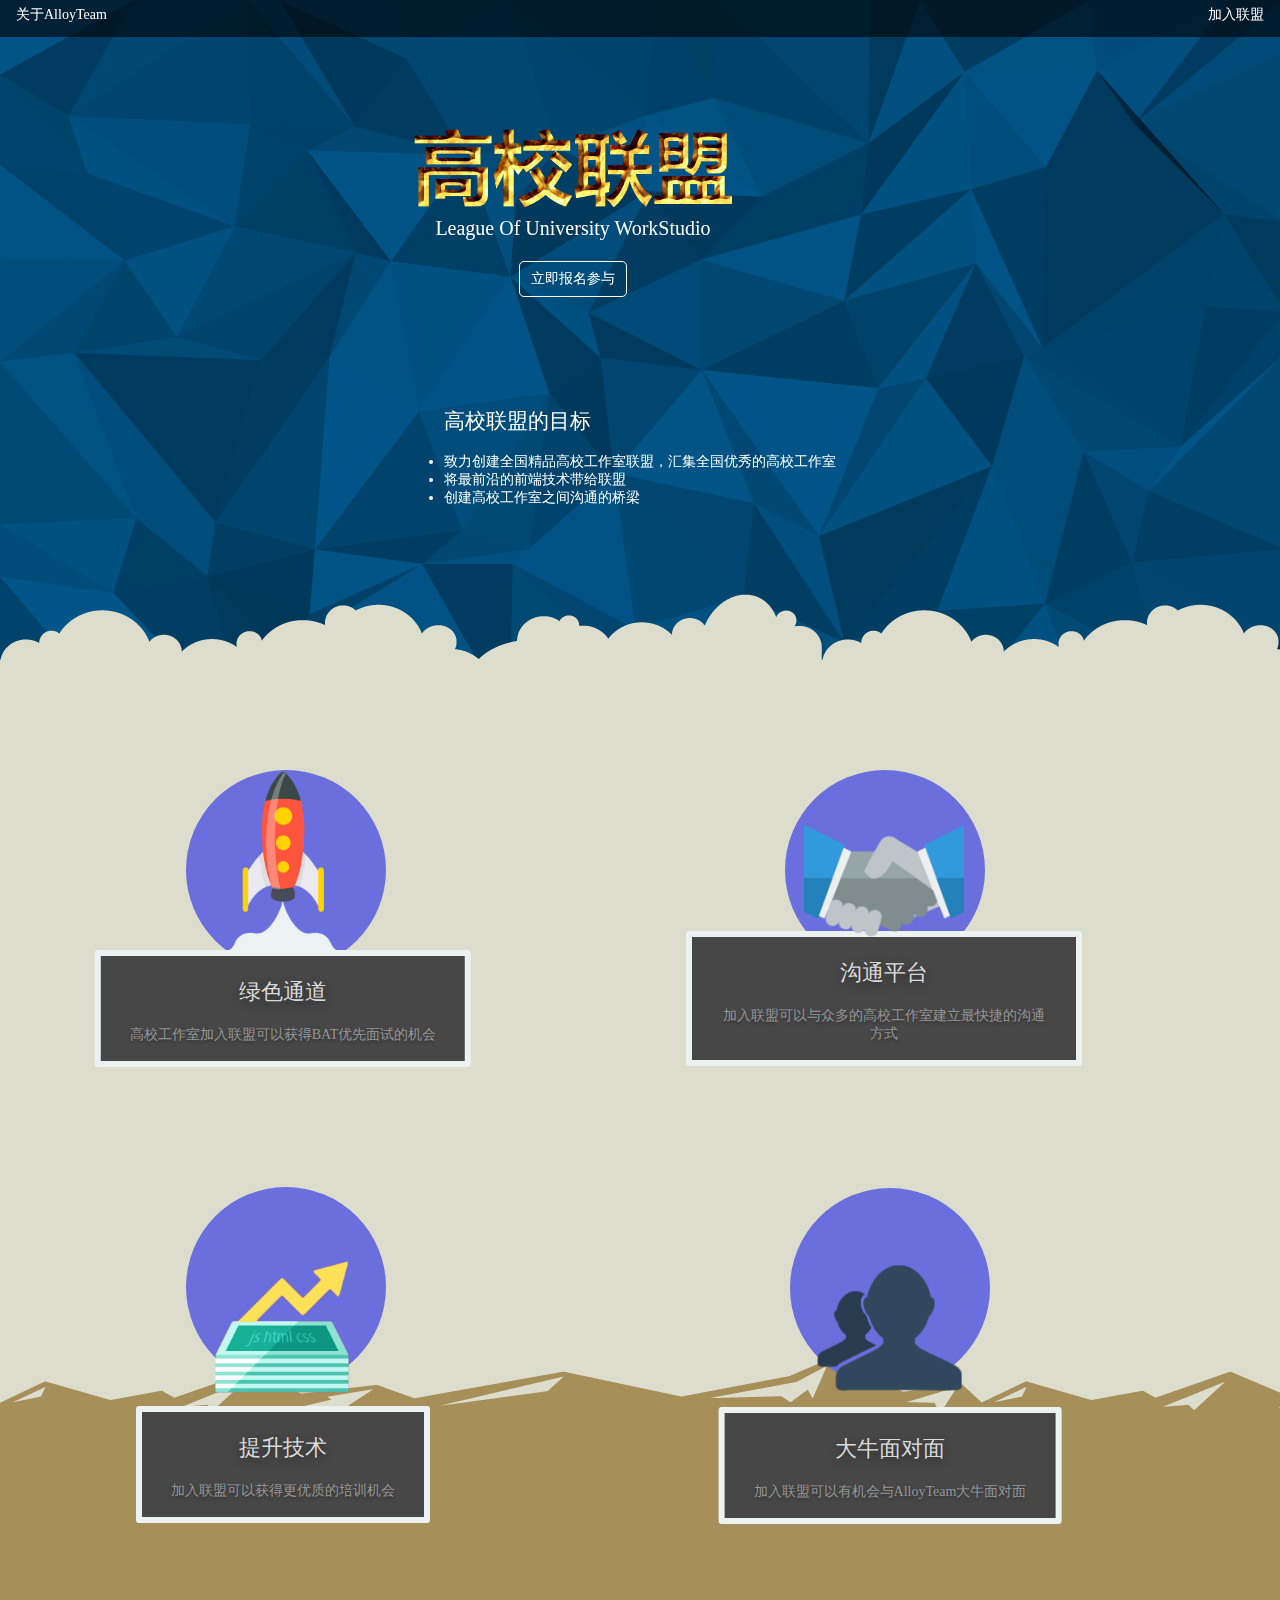
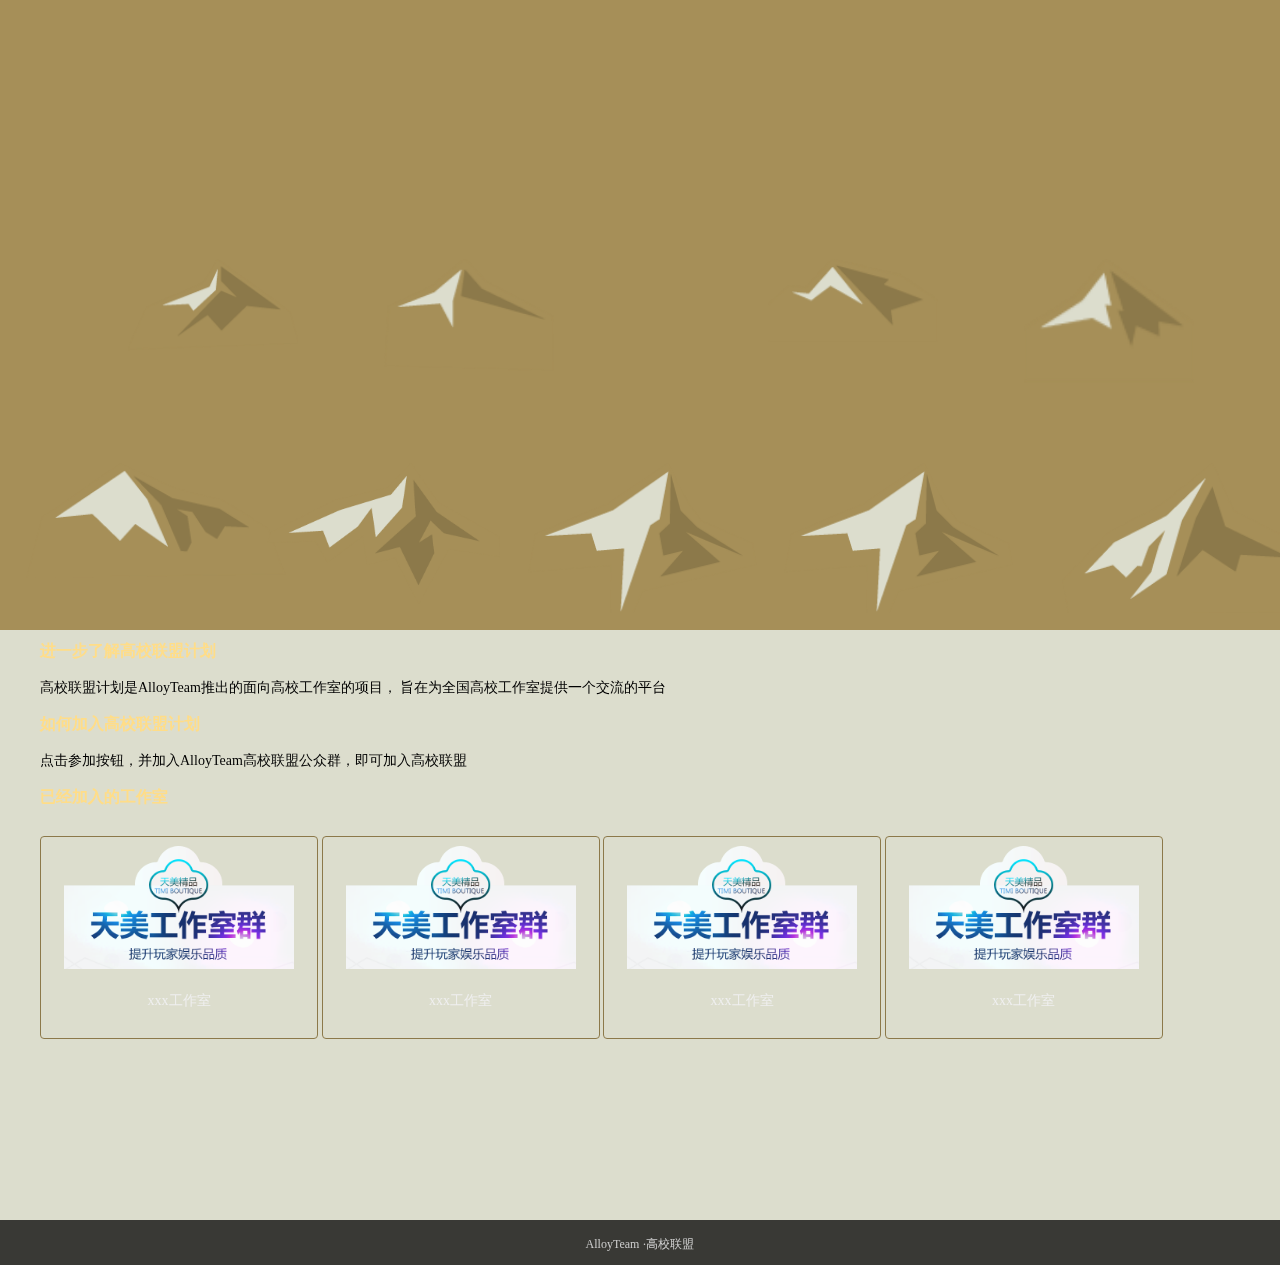
==== assembly/index.html @ a8249c5b "fix" ====
<!DOCTYPE HTML>
<html lang="en">
<head>
	<meta charset="UTF-8">
	<title></title>
  <link media="all" rel="stylesheet" href="index.css" type="text/css" />
</head>
<body>

<section class="layer layer1" id="layer1">
  <div class="sky" id="bg">
      <div class="cloud"></div>
  </div>

  <div class="blank">
  </div>

  <div class="moutain">
      <div class="moutain_header"></div>
  </div>
</section>

<section class="layer layer2" id="layer2">
  <div class="cloudWrapper">
    <div class="littlecloud item1"></div>
    <div class="littlecloud item2"></div>
    <div class="littlecloud item3"></div>
    <div class="littlecloud item4"></div>
    <div class="littlecloud item5"></div>
    <div class="littlecloud item6"></div>
  </div>
  
  <div class="rockectBg hor-center"></div>
  <div class="rockectBg commucationBg hor-center"></div>
  <div class="rockectBg enchanceBg hor-center"></div>
  <div class="rockectBg face2faceBg hor-center"></div>

  <div class="smallmoutain">
    <div class="moutainitem"></div>
    <div class="moutainitem item1"></div>
    <div class="moutainitem item2"></div>
    <div class="moutainitem item3"></div>
  </div>
 
</section>

<section class="layer layer3" id="layer3">
  <nav>
    <li class="left">关于AlloyTeam</li>
    <li class="right">加入联盟</li>
  </nav>

  <div class="main hor-center">
    <h1>
      <img class="logo" src="img/league.png" alt="" />
    </h1>
      <p class="sub">League Of University WorkStudio</p>

      <div class="join">
        <div class="btn">立即报名参与</div>
      </div>
  </div>

  <div class="benifit">
    

  </div>

  <div class="rockect hor-center">
    <span class="rockectItem"></span>

    <div class="withdraw">
       <h2>绿色通道</h2>

        <p class="subintro">
        高校工作室加入联盟可以获得BAT优先面试的机会
        </p>
    </div>

  </div>

  <div class="rockect hor-center commucation">
    <span class="rockectItem"></span>

    <div class="withdraw">
       <h2>沟通平台</h2>

        <p class="subintro">
        加入联盟可以与众多的高校工作室建立最快捷的沟通方式
        </p>
    </div>

  </div>

  <div class="rockect hor-center enchance">
    <span class="rockectItem"></span>

    <div class="withdraw">
       <h2>提升技术</h2>

        <p class="subintro">
        加入联盟可以获得更优质的培训机会
        </p>
    </div>

  </div>

  <div class="rockect hor-center face2face">
    <span class="rockectItem"></span>

    <div class="withdraw">
       <h2>大牛面对面</h2>

        <p class="subintro">
        加入联盟可以有机会与AlloyTeam大牛面对面
        </p>
    </div>

  </div>

  <div class="plainIntro hor-center">
    <h2>
      高校联盟的目标
    </h2>

    <p>
      <li>
        致力创建全国精品高校工作室联盟，汇集全国优秀的高校工作室
      </li>

      <li>
        将最前沿的前端技术带给联盟
      </li>

      <li>
        创建高校工作室之间沟通的桥梁
      </li>
      
    </p>
      

  </div>

 <div class="smallmoutain smallmoutain2">
    <div class="moutainitem item5"></div>
    <div class="moutainitem item6"></div>
    <div class="moutainitem item7"></div>
    <div class="moutainitem item8"></div>
    <div class="moutainitem item9"></div>
  </div>

  <div class="intro hor-center">
    <h3>进一步了解高校联盟计划</h3>
    <p>高校联盟计划是AlloyTeam推出的面向高校工作室的项目， 旨在为全国高校工作室提供一个交流的平台</p>

    <h3>如何加入高校联盟计划</h3>
    <p>点击参加按钮，并加入AlloyTeam高校联盟公众群，即可加入高校联盟</p>

     <div class="joined">
      <h3>已经加入的工作室</h3>

      <ul>
        <li class="joinedItem">
          <img src="img/timi.png" alt="" />
          <h4>xxx工作室</h4>
        </li>


         <li class="joinedItem">
          <img src="img/timi.png" alt="" />
          <h4>xxx工作室</h4>
        </li>

         <li class="joinedItem">
          <img src="img/timi.png" alt="" />
          <h4>xxx工作室</h4>
        </li>

         <li class="joinedItem">
          <img src="img/timi.png" alt="" />
          <h4>xxx工作室</h4>
        </li>
      </ul>
    </div>
  </div>


<footer>
AlloyTeam ·高校联盟
</footer>

 
</section>

<div class="mask" id="mask"></div>
<script type="text/javascript" src="index.js"></script>
</body>
</html>
---- assembly/index.css ----
section.layer.layer1 {}

.sky {
    background: rgb(0, 85, 136);
    height: 660px;
    position: relative;
}

.cloud {
    background: url(img/cloud.png) repeat-x;
    width: 100%;
    height: 100px;
    position: absolute;
    bottom: -34px;
}

body {
    background: #dcddcd;
    margin: 0;
    padding: 0;
    font-family: Microsoft Yahei;
    font-size: 14px;
    overflow: auto;
}

.blank {
    height: 760px;
}

.moutain {
    background: #a68f58;
    height: 810px;
    position: relative;
}

.moutain_header {
    background: url(img/moutain.png) repeat-x;
    height: 200px;
    position: absolute;
    top: -77px;
    width: 100%;
}

.littlecloud {
    background: url(img/littlecloud.png) no-repeat;
    width: 100px;
    height: 100px;
    background-size: 100%;
    position: absolute;
    /* top: 803px; */
    left: 111px;
}

section.layer {
    position: fixed;
    top: 0;
    width: 100%;
    transition: transform ease-out 1.2s;
}

nav {
    list-style: none;
    background: rgba(0, 0, 0, 0.6);
    height: 37px;
}

nav li {
    display: inline-block;
    color: white;
    padding: 6px 16px;
}

nav li.left {
    float: left;
}

nav li.right {
    float: right;
}

.main h1 {
    clear: both;
    text-align: center;
    font-size: 72px;
    font-weight: normal;
    color: white;
    margin: 0;
    margin-top: 261px;
}

.benifit li {
    text-align: center;
    font-size: 24px;
    color: #fff;
    height: 164px;
}

.benifit {
    margin-top: 571px;
}

img {}

img.logo {
    width: 320px;
}

p.sub {
    text-align: center;
    color: #fff;
    font-size: 20px;
    margin: 0;
    margin-top: -8px;
    font-weight: 100;
}

.join {
    text-align: center;
    margin-top: 21px;
}

.btn {
    display: inline-block;
    border: 1px solid #fff;
    border-radius: 5px;
    color: #fff;
    padding: 8px 11px;
    cursor: pointer;
}

.rockectBg {
    background: rgb(107,111, 222);
    width: 200px;
    height: 200px;
    border-radius: 50%;
    position: absolute;
    top: 770px;
    margin-left: -354px;
}

.hor-center {
    left: 50%;
    transform: translate(-50%, 0);
}

span.rockectItem {
    display: inline-block;
    width: 200px;
    height: 200px;
    background: url(img/rockect.png) no-repeat;
    background-size: 100%;
}

.rockect {
    position: absolute;
    top: 771px;
    text-align: center;
    margin-left: -357px;
}

.withdraw {
    border: 6px solid #ecf1f2;
    padding: 3px 29px;
    background: rgb(71, 71, 71);
    margin-top: -25px;
    border-radius: 3px;
    position: relative;
    z-index: 11;
}

p.subintro {
    color: #969696;
    text-shadow: 0px 2px 3px #333333;
}

.withdraw h2 {
    font-weight: normal;
    font-size: 22px;
    color: #dadada;
    text-shadow: 0px 3px 8px #2a2a2a;
}

.rockect.commucation {
    /* top: 1280px; */
    margin-left: 244px;
}

.rockect.enchance {
    top: 1227px;
}

.rockect.face2face {
    top: 1228px;
    margin-left: 250px;
}

.rockectBg.commucationBg {
    /* top: 1201px; */
    margin-left: 245px;
}

.rockectBg.enchanceBg {
    top: 1187px;
}

.rockectBg.face2faceBg {
    top: 1188px;
    margin-left: 250px;
}

.rockect.commucation .rockectItem {
    background-image: url(img/handshake.png);
    background-size: 80%;
    background-position: center 72px;
    position: relative;
    z-index: 1111;
    margin-top: -19px;
}

.enchance span.rockectItem {
    background-image: url(img/increase.png);
    background-size: 75%;
    background-position: center center;
}

.face2face .rockectItem {
    background-image: url(img/face2face.png);
    background-size: 72%;
    background-position: center;
}

.hide {
    display: none;
}

.moutainitem {
    width: 170px;
    height: 150px;
    background: url(img/moutain/1.png) no-repeat;
    position: absolute;
    left: 10%;
    background-size: 100%;
}

.smallmoutain {
    position: absolute;
    top: 1859px;
    width: 100%;
}

.moutainitem.item1 {
    left: 30%;
    background-image: url(img/moutain/2.png);
}

.moutainitem.item1 {}

.moutainitem.item2 {.moutainitem.item1 {
    left: 290px;
    background-image: url(img/moutain/2.png);  }
    background-image: u;
    left: 60%;
    background-image: url(img/moutain/3.png);
}

.moutainitem.item3 {
    background-image: url(img/moutain/4.png);
    left: 80%;
}

.smallmoutain2 {
    top: 2063px;
}

.moutainitem.item5{
    background-image: url(img/moutain/5.png);
    left: 2%;
}

.moutainitem.item6{
    background-image: url(img/moutain/6.png);
    left: 19%;
}

.moutainitem.item7{
    background-image: url(img/moutain/7.png);
    left: 40%;
}
.moutainitem.item8{
    background-image: url(img/moutain/8.png);
    left: 60%;
}
.moutainitem.item9{
    background-image: url(img/moutain/9.png);
    left: 83%;
}


.intro {
    position: absolute;
    top: 2202px;
    padding: 22px 72px;
    width: 1200px;
}

.intro h3 {
    color: #ffdd88;
}

.joined {
}

.joinedItem img {
    width: 230px;
}

li.joinedItem {
    list-style: none;
    text-align: center;
    display: inline-block;
    margin-top: 12px;
    border: 1px solid #8c794a;
    padding: 9px 23px;
    border-radius: 4px;
}

.joinedItem h4 {
    color: #efefef;
    font-weight: normal;
}

.joined ul {
    margin: 0;
    padding: 0;
}

footer {
    background: rgba(0, 0, 0, 0.74);
    height: 49px;
    width: 100%;
    bottom: 0;
    position: absolute;
    top: 2820px;
    text-align: center;
    line-height: 49px;
    color: #cccccc;
    font-size: 12px;
}

section#layer3 {
    /* position: absolute; */
}

.layer1,.layer2{
}


html,body {
    height: 100%;
}
.mask{position: absolute;top: 0;height: 2865px;width: 100%;z-index: -1;}


.cloudWrapper {
    top: 699px;
    position: absolute;
    left: 0;
    width: 100%;
    display: none;
}

.littlecloud.item2 {
    width: 134px;
    left: 332px;
}

.littlecloud.item3 {
    left: 48%;
    width: 120px;
}

.plainIntro {
    position: absolute;
    top: 390px;
    color: #fff;
}

.plainIntro {}

.main {
    position: absolute;
    top: -132px;
    margin-left: -67px;
}

.plainIntro h2 {
    font-weight: normal;
}

.smallmoutain2 .smallmoutain {}

.smallmoutain2 .moutainitem {
    width: 260px;
}
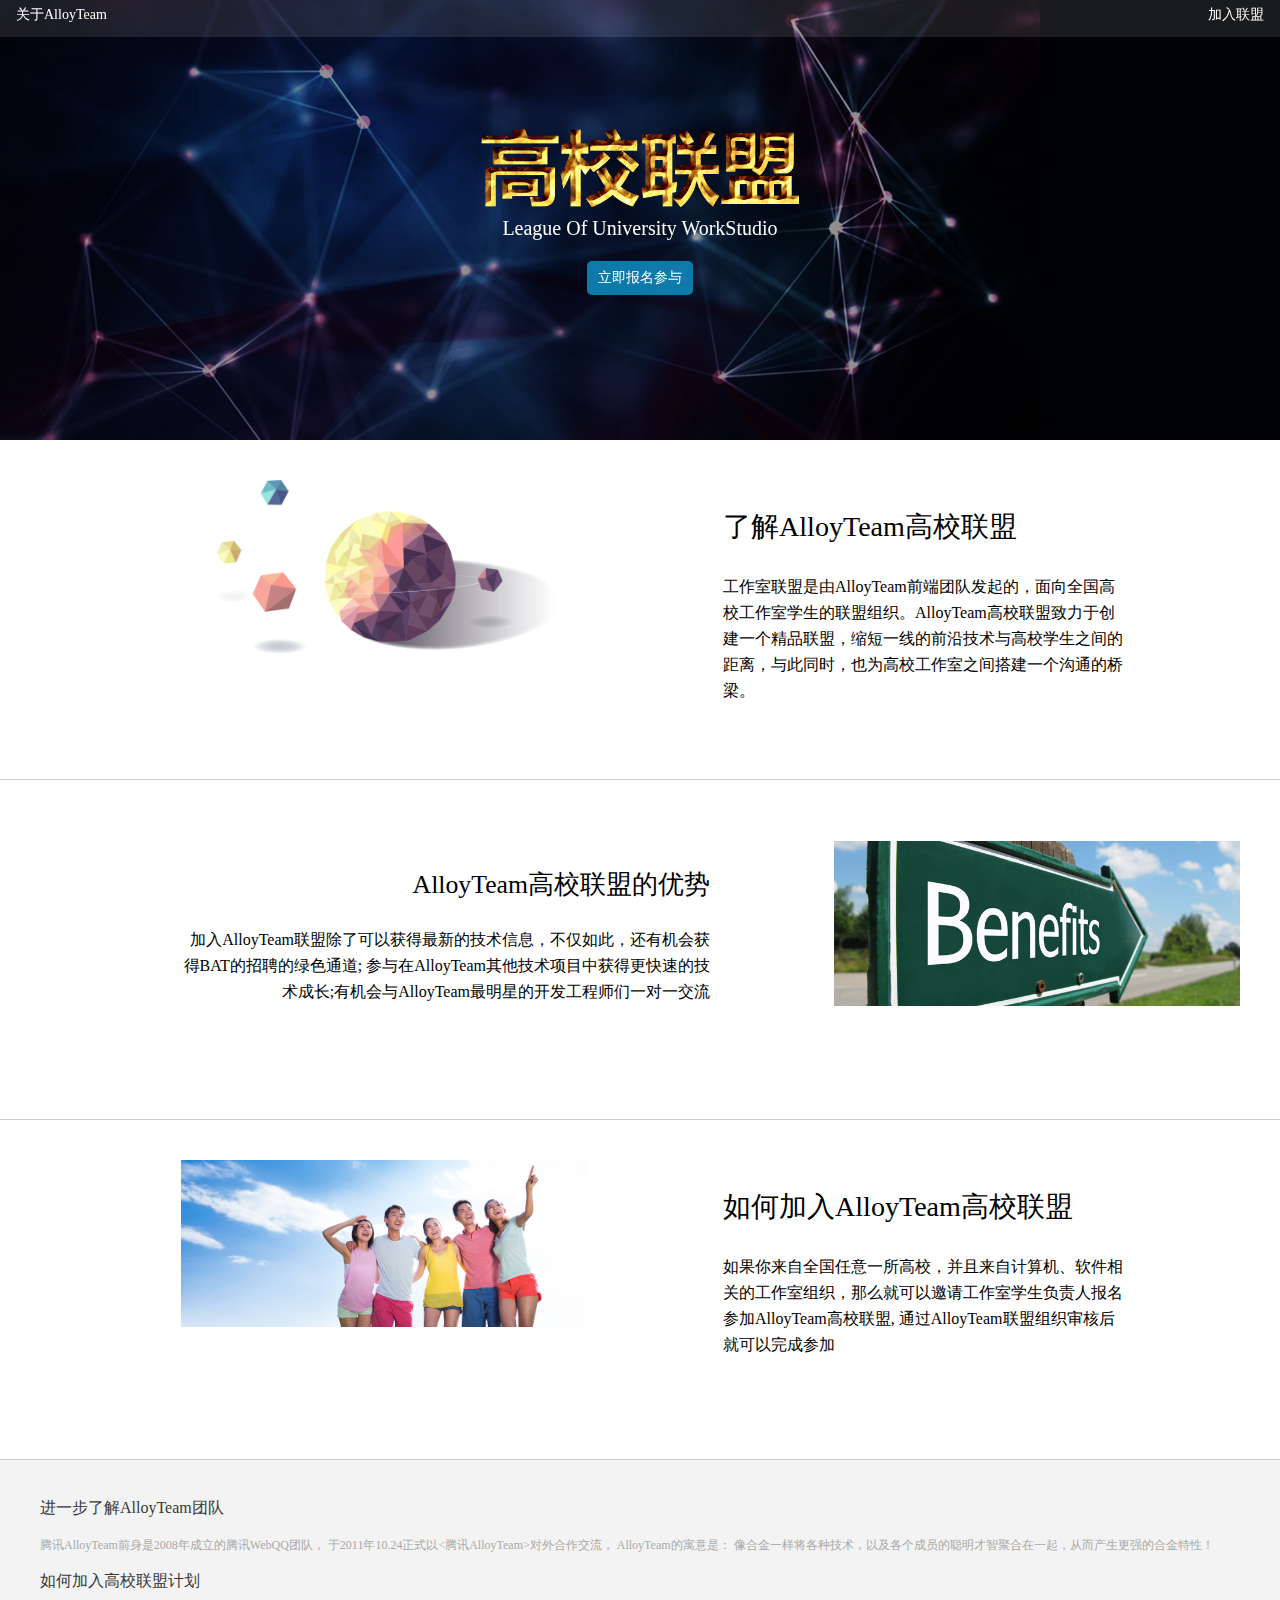
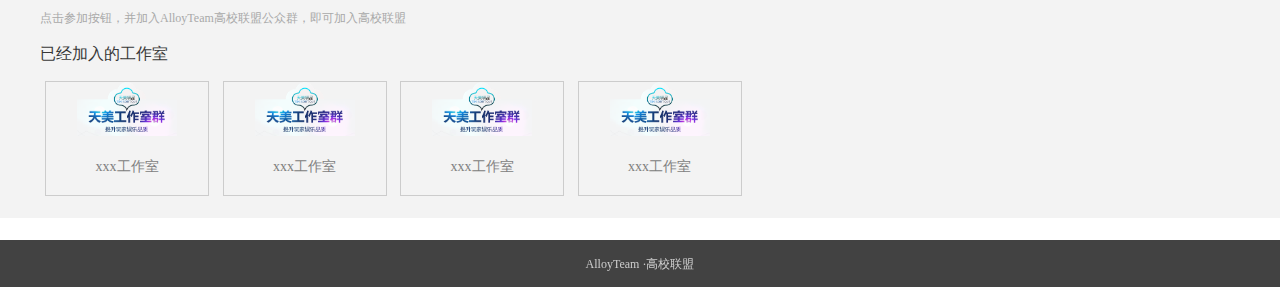
==== commit 76a0a786: "add" ====
--- a/assembly/index.html
+++ b/assembly/index.html
@@ -57,14 +57,61 @@
       <p class="sub">League Of University WorkStudio</p>
 
       <div class="join">
-        <div class="btn">立即报名参与</div>
+        <div class="btn" id="joinBtn">立即报名参与</div>
       </div>
   </div>
 
   <div class="benifit">
-    
-
-  </div>
+        <li>
+          <div class="wrapper">
+              <div class="left">
+                <img src="img/motion.png" alt="" />
+              </div>
+
+              <div class="left">
+                <h3>了解AlloyTeam高校联盟</h3>
+
+                <div class="subintro">
+      工作室联盟是由AlloyTeam前端团队发起的，面向全国高校工作室学生的联盟组织。AlloyTeam高校联盟致力于创建一个精品联盟，缩短一线的前沿技术与高校学生之间的距离，与此同时，也为高校工作室之间搭建一个沟通的桥梁。
+                </div>
+              </div>
+          </div>
+        </li>
+
+        <li>
+          <div class="wrapper">
+              <div class="right">
+                <img src="img/benefits.jpg" alt="" />
+              </div>
+
+              <div class="right">
+                <h3>AlloyTeam高校联盟的优势</h3>
+
+                <div class="subintro">
+                  加入AlloyTeam联盟除了可以获得最新的技术信息，不仅如此，还有机会获得BAT的招聘的绿色通道; 参与在AlloyTeam其他技术项目中获得更快速的技术成长;有机会与AlloyTeam最明星的开发工程师们一对一交流
+                </div>
+              </div>
+          </div>
+        </li>
+
+
+        <li>
+          <div class="wrapper">
+              <div class="left">
+                <img src="img/join.jpg" alt="" />
+              </div>
+
+              <div class="left">
+                <h3>如何加入AlloyTeam高校联盟</h3>
+
+                <div class="subintro">
+                  如果你来自全国任意一所高校，并且来自计算机、软件相关的工作室组织，那么就可以邀请工作室学生负责人报名参加AlloyTeam高校联盟, 通过AlloyTeam联盟组织审核后就可以完成参加
+                </div>
+              </div>
+          </div>
+        </li>
+  </div>
+
 
   <div class="rockect hor-center">
     <span class="rockectItem"></span>
@@ -150,37 +197,44 @@
   </div>
 
   <div class="intro hor-center">
-    <h3>进一步了解高校联盟计划</h3>
-    <p>高校联盟计划是AlloyTeam推出的面向高校工作室的项目， 旨在为全国高校工作室提供一个交流的平台</p>
-
-    <h3>如何加入高校联盟计划</h3>
-    <p>点击参加按钮，并加入AlloyTeam高校联盟公众群，即可加入高校联盟</p>
-
-     <div class="joined">
-      <h3>已经加入的工作室</h3>
-
-      <ul>
-        <li class="joinedItem">
-          <img src="img/timi.png" alt="" />
-          <h4>xxx工作室</h4>
-        </li>
-
-
-         <li class="joinedItem">
-          <img src="img/timi.png" alt="" />
-          <h4>xxx工作室</h4>
-        </li>
-
-         <li class="joinedItem">
-          <img src="img/timi.png" alt="" />
-          <h4>xxx工作室</h4>
-        </li>
-
-         <li class="joinedItem">
-          <img src="img/timi.png" alt="" />
-          <h4>xxx工作室</h4>
-        </li>
-      </ul>
+    <div class="wrapper">
+        <h3>进一步了解AlloyTeam团队</h3>
+        <p>
+腾讯AlloyTeam前身是2008年成立的腾讯WebQQ团队，
+于2011年10.24正式以<腾讯AlloyTeam>对外合作交流，
+AlloyTeam的寓意是：
+像合金一样将各种技术，以及各个成员的聪明才智聚合在一起，从而产生更强的合金特性！
+        </p>
+
+        <h3>如何加入高校联盟计划</h3>
+        <p>点击参加按钮，并加入AlloyTeam高校联盟公众群，即可加入高校联盟</p>
+
+         <div class="joined">
+          <h3>已经加入的工作室</h3>
+
+          <ul>
+            <li class="joinedItem">
+              <img src="img/timi.png" alt="" />
+              <h4>xxx工作室</h4>
+            </li>
+
+
+             <li class="joinedItem">
+              <img src="img/timi.png" alt="" />
+              <h4>xxx工作室</h4>
+            </li>
+
+             <li class="joinedItem">
+              <img src="img/timi.png" alt="" />
+              <h4>xxx工作室</h4>
+            </li>
+
+             <li class="joinedItem">
+              <img src="img/timi.png" alt="" />
+              <h4>xxx工作室</h4>
+            </li>
+          </ul>
+        </div>
     </div>
   </div>
 
@@ -192,7 +246,79 @@
  
 </section>
 
+
 <div class="mask" id="mask"></div>
+
+<div class="dialog" id="dialog" style="display:none">
+  <div class="dialogHeader"></div>
+  <div class="dialogContent">
+    <h2>加入高校联盟</h2>
+    <div class="form">
+      <li>
+        <div class="label">工作室名称</div>
+
+        <div class="text">
+          <input type="" />
+        </div>
+      </li>
+
+      <li>
+        <div class="label">所属高校</div>
+
+        <div class="text">
+          <input type="" />
+        </div>
+      </li>
+
+      <li>
+       <div class="label">负责人</div>
+
+        <div class="text">
+          <input type="" />
+        </div>
+     
+      </li>
+
+      <li>
+       <div class="label">联系手机</div>
+
+        <div class="text">
+          <input type="" />
+        </div>
+     
+      </li>
+
+      <li>
+       <div class="label">微信/QQ</div>
+
+        <div class="text">
+          <input type="" />
+        </div>
+     
+      </li>
+
+      <li>
+       <div class="label">工作室主页（如有）</div>
+
+        <div class="text">
+          <input type="" />
+        </div>
+     
+      </li>
+
+
+    </div>
+
+    <div class="submit">
+      <div class="btn commit cancel" id="cancelSubmit">取消</div>
+      <div class="btn commit" id="submit">报名</div>
+    </div>
+  </div>
+</div>
+
+<div class="grayMask"></div>
+
+<script type="text/javascript" src="lib/jquery-1.8.2.js"></script>
 <script type="text/javascript" src="index.js"></script>
 </body>
 </html>
--- a/assembly/index.css
+++ b/assembly/index.css
@@ -2,8 +2,10 @@
 
 .sky {
     background: rgb(0, 85, 136);
-    height: 660px;
+    height: 440px;
     position: relative;
+    background: url(img/banner1.jpg) no-repeat;
+    background-size: cover;
 }
 
 .cloud {
@@ -12,10 +14,11 @@
     height: 100px;
     position: absolute;
     bottom: -34px;
+    display: none;
 }
 
 body {
-    background: #dcddcd;
+    background: #ffffff;
     margin: 0;
     padding: 0;
     font-family: Microsoft Yahei;
@@ -24,13 +27,14 @@
 }
 
 .blank {
-    height: 760px;
+    height: 681px;
 }
 
 .moutain {
-    background: #a68f58;
-    height: 810px;
+    background: rgba(232, 232, 232, 1);
+    height: 310px;
     position: relative;
+    display: none;
 }
 
 .moutain_header {
@@ -39,6 +43,7 @@
     position: absolute;
     top: -77px;
     width: 100%;
+    display: none;
 }
 
 .littlecloud {
@@ -60,8 +65,9 @@
 
 nav {
     list-style: none;
-    background: rgba(0, 0, 0, 0.6);
+    /* background: -webkit-linear-gradient(top,rgba(84, 84, 84, 0.36),rgba(47, 47, 47, 0.12), rgba(0, 0, 0, 0.55)); */
     height: 37px;
+    background: rgba(255, 255, 255, 0.1);
 }
 
 nav li {
@@ -93,10 +99,18 @@
     font-size: 24px;
     color: #fff;
     height: 164px;
+    background: #fff;
+    color: #000;
+    height: 339px;
+    border-bottom: 1px solid #ccc;
+    list-style: none;
 }
 
 .benifit {
-    margin-top: 571px;
+    margin-top: 403px;
+    position: absolute;
+    z-index: 100;
+    width: 100%;
 }
 
 img {}
@@ -121,11 +135,12 @@
 
 .btn {
     display: inline-block;
-    border: 1px solid #fff;
+    /* border: 1px solid #fff; */
     border-radius: 5px;
     color: #fff;
     padding: 8px 11px;
     cursor: pointer;
+    background: #0f79a9;
 }
 
 .rockectBg {
@@ -136,6 +151,7 @@
     position: absolute;
     top: 770px;
     margin-left: -354px;
+    display: none;
 }
 
 .hor-center {
@@ -156,6 +172,7 @@
     top: 771px;
     text-align: center;
     margin-left: -357px;
+    display: none;
 }
 
 .withdraw {
@@ -246,6 +263,7 @@
     position: absolute;
     top: 1859px;
     width: 100%;
+    display: none;
 }
 
 .moutainitem.item1 {
@@ -298,20 +316,23 @@
 
 .intro {
     position: absolute;
-    top: 2202px;
+    top: 1460px;
     padding: 22px 72px;
-    width: 1200px;
+    width: 100%;
+    background: #f3f3f3;
 }
 
 .intro h3 {
-    color: #ffdd88;
+    color: #383838;
+    font-weight: normal;
+    font-size: 16px;
 }
 
 .joined {
 }
 
 .joinedItem img {
-    width: 230px;
+    width: 100px;
 }
 
 li.joinedItem {
@@ -319,13 +340,14 @@
     text-align: center;
     display: inline-block;
     margin-top: 12px;
-    border: 1px solid #8c794a;
-    padding: 9px 23px;
-    border-radius: 4px;
+    border: 1px solid #cccccc;
+    padding: 0px 31px;
+    border-radius: 0px;
+    margin: 0 5px;
 }
 
 .joinedItem h4 {
-    color: #efefef;
+    color: #808080;
     font-weight: normal;
 }
 
@@ -340,7 +362,7 @@
     width: 100%;
     bottom: 0;
     position: absolute;
-    top: 2820px;
+    top: 1840px;
     text-align: center;
     line-height: 49px;
     color: #cccccc;
@@ -358,7 +380,7 @@
 html,body {
     height: 100%;
 }
-.mask{position: absolute;top: 0;height: 2865px;width: 100%;z-index: -1;}
+.mask{position: absolute;top: 0;height: 1887px;width: 100%;z-index: -1;}
 
 
 .cloudWrapper {
@@ -383,6 +405,7 @@
     position: absolute;
     top: 390px;
     color: #fff;
+    display: none;
 }
 
 .plainIntro {}
@@ -390,7 +413,6 @@
 .main {
     position: absolute;
     top: -132px;
-    margin-left: -67px;
 }
 
 .plainIntro h2 {
@@ -401,4 +423,128 @@
 
 .smallmoutain2 .moutainitem {
     width: 260px;
+}
+
+li {}
+
+.benifit .left {
+    float: left;
+    margin-left: 141px;
+    margin-top: 40px;
+    width: 401px;
+    text-align: left;
+}
+
+.benifit .right {
+    float: right;
+    font-weight: normal;
+    font-size: 22px;
+    width: 530px;
+    text-align: right;
+    margin-top: 61px;
+}
+
+.subintro {
+    font-size: 16px;
+    line-height: 26px;
+}
+
+.benifit  img {
+    width: 406px;
+}
+
+.wrapper {
+    width: 1200px;
+    margin: 0 auto;
+}
+
+.benifit h3 {
+    font-weight: normal;
+}
+
+div#bg:before {
+    content: '';
+    position: absolute;
+    left: 0;
+    top: 0;
+    width: 100%;
+    height: 100%;
+    background: rgba(0, 0, 0, 0.43);
+}
+
+.intro p {
+    color: #a9a9a9;
+    font-size: 12px;
+    line-height: 20px;
+}
+
+.dialog {
+    z-index: 11;
+    position: fixed;
+    left: 50%;
+    top: 50%;
+    background: #fff;
+    width: 602px;
+    height: 430px;
+    transform: translate(-50%, -50%);
+    box-shadow: 0 0 1px 1px rgba(204, 204, 204, 0.45);
+    font-size: 14px;
+    overflow: auto;
+}
+
+.dialogContent {
+    padding: 6px 44px;
+}
+
+.dialogContent h2 {
+    text-align: center;
+    font-weight: normal;
+}
+
+.form li {
+    list-style: none;
+    height: 43px;
+}
+
+.label {
+    display: inline-block;
+    width: 140px;
+    text-align: right;
+    margin-right: 20px;
+}
+
+.form .text {
+    display: inline-block;
+}
+
+.text input {
+    height: 30px;
+    width: 323px;
+    border: 1px solid #dcdcdc;
+    padding: 0 6px;
+    font-size: 14px;
+    font-family: inherit;
+}
+
+.submit {
+    text-align: center;
+    margin-top: 13px;
+}
+
+.btn.commit {
+    padding: 8px 27px;
+    border-radius: 2px;
+}
+
+.btn.commit.cancel {
+    background: #e03b2f;
+}
+
+.grayMask {
+    background: rgba(0, 0, 0, 0.63);
+    width: 100%;
+    height: 100%;
+    position: fixed;
+    z-index: 1;
+    display: none;
 }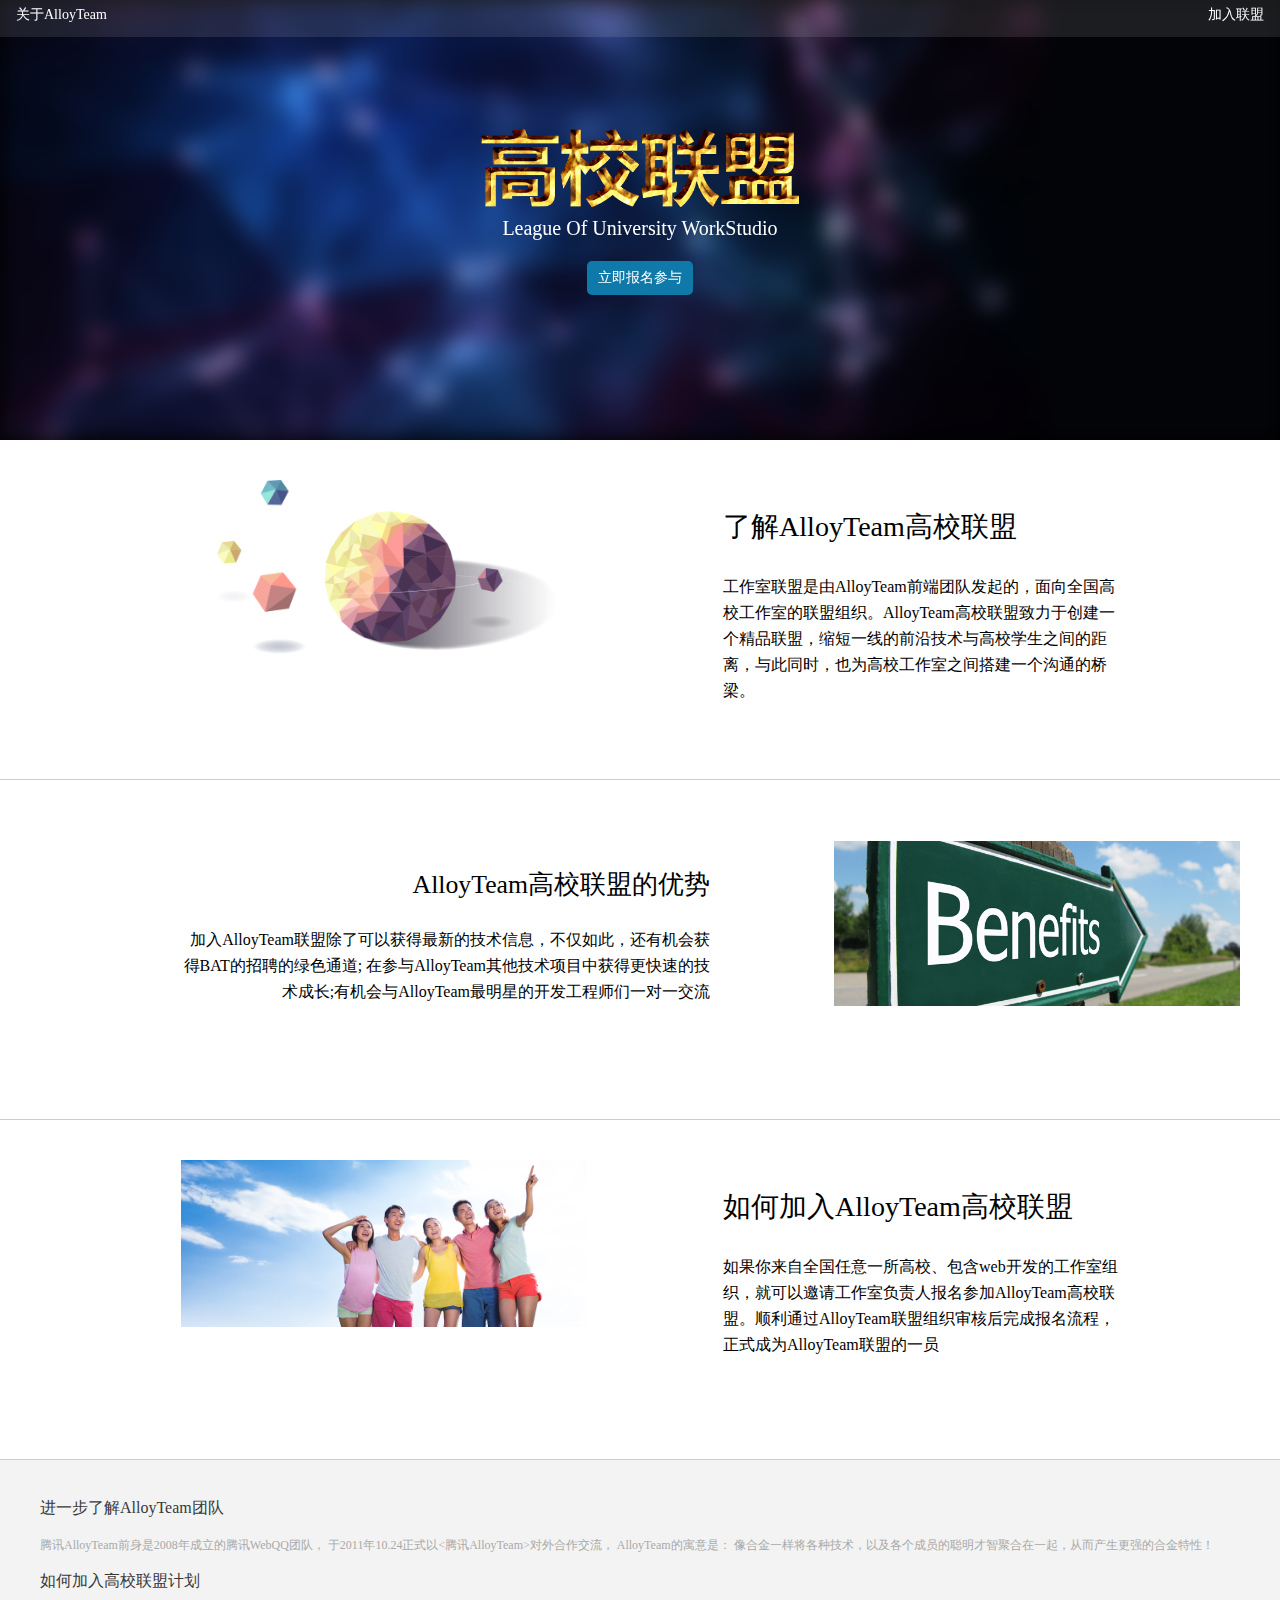
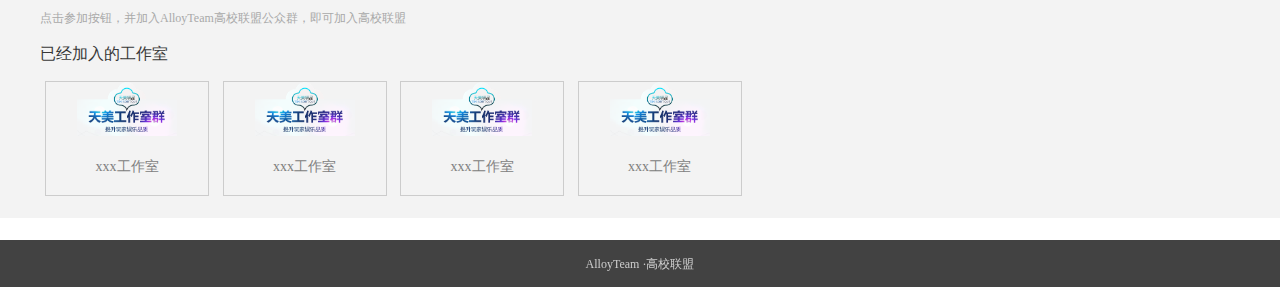
==== commit 4d53e0db: "fix" ====
--- a/assembly/index.html
+++ b/assembly/index.html
@@ -72,7 +72,7 @@
                 <h3>了解AlloyTeam高校联盟</h3>
 
                 <div class="subintro">
-      工作室联盟是由AlloyTeam前端团队发起的，面向全国高校工作室学生的联盟组织。AlloyTeam高校联盟致力于创建一个精品联盟，缩短一线的前沿技术与高校学生之间的距离，与此同时，也为高校工作室之间搭建一个沟通的桥梁。
+      工作室联盟是由AlloyTeam前端团队发起的，面向全国高校工作室的联盟组织。AlloyTeam高校联盟致力于创建一个精品联盟，缩短一线的前沿技术与高校学生之间的距离，与此同时，也为高校工作室之间搭建一个沟通的桥梁。
                 </div>
               </div>
           </div>
@@ -88,7 +88,7 @@
                 <h3>AlloyTeam高校联盟的优势</h3>
 
                 <div class="subintro">
-                  加入AlloyTeam联盟除了可以获得最新的技术信息，不仅如此，还有机会获得BAT的招聘的绿色通道; 参与在AlloyTeam其他技术项目中获得更快速的技术成长;有机会与AlloyTeam最明星的开发工程师们一对一交流
+                  加入AlloyTeam联盟除了可以获得最新的技术信息，不仅如此，还有机会获得BAT的招聘的绿色通道; 在参与AlloyTeam其他技术项目中获得更快速的技术成长;有机会与AlloyTeam最明星的开发工程师们一对一交流
                 </div>
               </div>
           </div>
@@ -105,7 +105,7 @@
                 <h3>如何加入AlloyTeam高校联盟</h3>
 
                 <div class="subintro">
-                  如果你来自全国任意一所高校，并且来自计算机、软件相关的工作室组织，那么就可以邀请工作室学生负责人报名参加AlloyTeam高校联盟, 通过AlloyTeam联盟组织审核后就可以完成参加
+                  如果你来自全国任意一所高校、包含web开发的工作室组织，就可以邀请工作室负责人报名参加AlloyTeam高校联盟。顺利通过AlloyTeam联盟组织审核后完成报名流程，正式成为AlloyTeam联盟的一员
                 </div>
               </div>
           </div>
--- a/assembly/index.css
+++ b/assembly/index.css
@@ -1,10 +1,10 @@
 section.layer.layer1 {}
 
 .sky {
-    background: rgb(0, 85, 136);
+    background: rgb(0, 0, 0);
     height: 440px;
     position: relative;
-    background: url(img/banner1.jpg) no-repeat;
+    /* background: url(img/banner1.jpg) no-repeat; */
     background-size: cover;
 }
 
@@ -469,7 +469,9 @@
     top: 0;
     width: 100%;
     height: 100%;
-    background: rgba(0, 0, 0, 0.43);
+    background: url(img/banner1.jpg) no-repeat rgba(0, 0, 0, 0.43);
+    filter: blur(11px);
+    background-size: cover;
 }
 
 .intro p {
